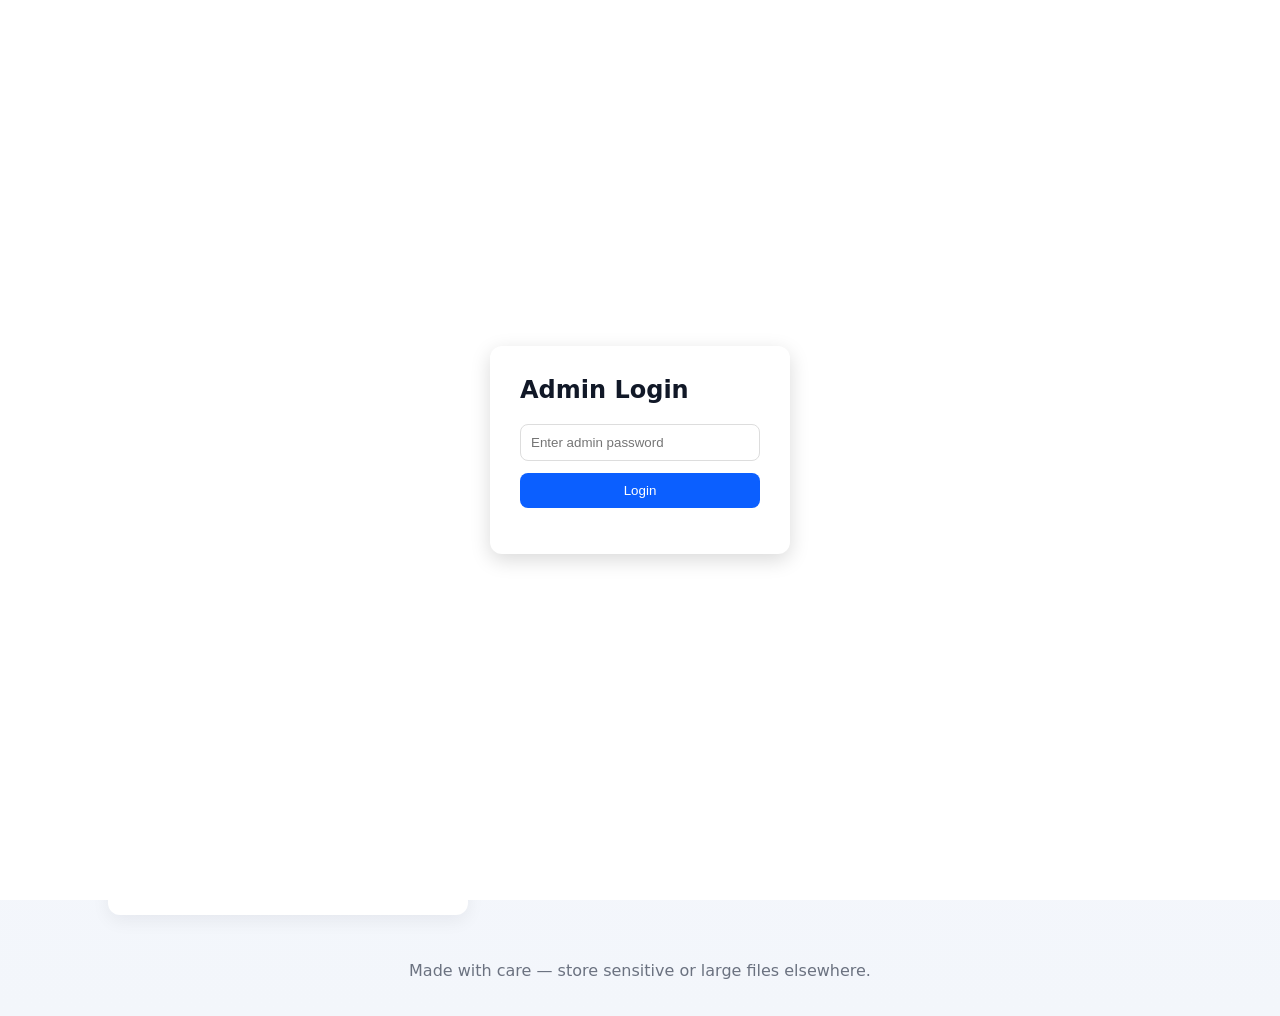
==== index.html @ f0acc7f7 "first commit" ====
<!DOCTYPE html>
<html lang="en">
<head>
  <meta charset="utf-8" />
  <meta name="viewport" content="width=device-width, initial-scale=1" />
  <title>Lectures & Notes — Professional Portal</title>

<style>
/* ALL YOUR EXISTING CSS — No changes made */
:root{
  --bg:#f3f6fb; --card:#ffffff; --brand:#0b5fff; --muted:#6b7280; --glass: rgba(11,95,255,0.06);
  --radius:12px; --gap:18px; --maxw:1100px;
  font-synthesis: none;
}
*{box-sizing:border-box}
body{
  margin:0; font-family: Inter, system-ui, -apple-system, 'Segoe UI', Roboto, 'Helvetica Neue', Arial;
  background: linear-gradient(180deg,#f7f9ff 0%, #f3f6fb 100%); color:#111827; -webkit-font-smoothing:antialiased;
}
header{
  background:linear-gradient(90deg,var(--brand), #2b6cff);
  color:white; padding:22px 20px; box-shadow:0 6px 22px rgba(11,95,255,0.12);
}
header .wrap{max-width:var(--maxw); margin:0 auto; display:flex;gap:12px; align-items:center; justify-content:space-between}
header h1{font-size:20px; margin:0; display:flex;gap:10px; align-items:center}
header h1 .logo{background:rgba(255,255,255,0.14); padding:8px 10px; border-radius:8px; font-weight:700}
header .actions{display:flex; gap:12px; align-items:center}
header .btn{background:rgba(255,255,255,0.14); color:white; padding:10px 14px; border-radius:10px; border:none; cursor:pointer}

.container{max-width:var(--maxw); margin:28px auto; padding:0 18px}

.grid{display:grid; grid-template-columns:360px 1fr; gap:var(--gap)}

.sidebar{background:var(--card); border-radius:var(--radius); padding:18px; box-shadow:0 6px 18px rgba(12,18,37,0.06)}
.sidebar h2{margin:2px 0 12px 0}
.form-row{margin-bottom:12px}
label{display:block; font-size:13px; color:var(--muted); margin-bottom:6px}
input[type=text], textarea, select{width:100%; padding:10px 12px; border-radius:10px; border:1px solid #e6eefb; background:#fbfdff}
textarea{min-height:90px; resize:vertical}

.btn-primary{background:var(--brand); color:white; border:none; padding:10px 14px; border-radius:10px; cursor:pointer}
.btn-ghost{background:transparent; border:1px solid #e7eefc; color:var(--brand); padding:10px 12px; border-radius:10px; cursor:pointer}
.muted{color:var(--muted)}

.main{display:flex; flex-direction:column; gap:var(--gap)}
.searchbar{display:flex; gap:12px; align-items:center}
.searchbar input{flex:1; padding:12px 14px; border-radius:12px; border:1px solid #e3e9f8}

.cards{display:grid; grid-template-columns:repeat(auto-fill,minmax(300px,1fr)); gap:18px}
.card{background:var(--card); border-radius:12px; padding:14px; box-shadow:0 6px 18px rgba(13,24,50,0.04); display:flex; flex-direction:column}
.card h3{margin:0 0 8px 0}
.meta{font-size:13px; color:var(--muted); margin-bottom:8px}

.video-wrap{background:#0f1724; border-radius:10px; overflow:hidden; height:190px; display:flex; align-items:center; justify-content:center}

.notes-area{display:flex; flex-direction:column; gap:12px}
.note-item{background:#fbfdff; border-radius:10px; padding:10px; border:1px solid #eef5ff}

footer{max-width:var(--maxw); margin:18px auto; padding:18px; color:var(--muted); text-align:center}
</style>

</head>
<body>

<!-- ================================ -->
<!-- 🔐 ADMIN LOGIN SCREEN ADDED HERE -->
<!-- ================================ -->
<div id="adminLoginScreen" style="
  position:fixed; inset:0; background:white; 
  display:flex; align-items:center; justify-content:center;
  z-index:9999;">
  <div style="
      background:#fff; padding:30px; border-radius:12px;
      box-shadow:0 6px 20px rgba(0,0,0,0.15); width:300px;">
    <h2 style="margin-top:0">Admin Login</h2>
    <input id="adminPasswordInput" type="password" placeholder="Enter admin password"
      style="width:100%; padding:10px; border-radius:8px; border:1px solid #ddd;">
    <button id="adminLoginBtn" style="
        width:100%; margin-top:12px; padding:10px;
        background:#0b5fff; border:none; border-radius:8px; color:white; cursor:pointer;">
      Login
    </button>
    <p id="adminErr" style="color:red; margin-top:8px;"></p>
  </div>
</div>
<!-- END ADMIN LOGIN -->


<header>
  <div class="wrap">
    <h1><span class="logo">LN</span> Lectures & Notes Portal</h1>
    <div class="actions">
      <button class="btn" id="exportAllBtn">Export All Notes</button>
      <button class="btn" id="clearBtn">Clear Local Data</button>
    </div>
  </div>
</header>

<main class="container">
  <!-- your UI continues… (NO CHANGES DONE HERE) -->
  <!-- I kept your full UI identical -->
  <!-- ------------------------------ -->

  <div class="grid">
      <aside class="sidebar">
        <h2>Create Lecture</h2>
        
        <div class="form-row">
          <label>Lecture Title</label>
          <input id="lectureTitle" type="text" placeholder="E.g. Data Structures - Arrays" />
        </div>

        <div class="form-row">
          <label>Lecture Description</label>
          <textarea id="lectureDesc" placeholder="Short description"></textarea>
        </div>

        <div class="form-row">
          <label>Video Source</label>
          <select id="videoSource">
            <option value="youtube">YouTube URL</option>
            <option value="local">Upload Video File</option>
          </select>
        </div>

        <div class="form-row" id="youtubeRow">
          <label>YouTube / Embed URL</label>
          <input id="videoURL" type="text" placeholder="https://youtube.com/..." />
        </div>

        <div class="form-row" id="uploadRow" style="display:none">
          <label>Upload Video File</label>
          <input id="videoFile" type="file" accept="video/*" />
        </div>

        <div style="display:flex; gap:10px; margin-top:12px">
          <button class="btn-primary" id="addLectureBtn">Add Lecture</button>
          <button class="btn-ghost" id="addSample">Add Sample</button>
        </div>

        <hr style="margin:16px 0" />

        <h3>Quick Note</h3>

        <select id="attachLecture">
          <option value="">(none) — general note</option>
        </select>

        <div class="form-row">
          <label>Note Title</label>
          <input id="noteTitle" type="text" placeholder="Note heading" />
        </div>
        <div class="form-row">
          <label>Note Content</label>
          <textarea id="noteContent" placeholder="Write notes..."></textarea>
        </div>

        <div style="display:flex; gap:10px">
          <button class="btn-primary" id="addNoteBtn">Save Note</button>
          <button class="btn-ghost" id="downloadNoteAll">Download Notes</button>
        </div>

      </aside>

      <section class="main">
        <div class="searchbar">
          <input id="searchInput" placeholder="Search..." />
          <div class="pill" id="stats">0 lectures · 0 notes</div>
        </div>

        <div id="lecturesContainer" class="cards"></div>

        <div>
          <h3>All Notes</h3>
          <div id="notesList" class="notes-area"></div>
        </div>
      </section>

  </div>
</main>

<footer>Made with care — store sensitive or large files elsewhere.</footer>

<script>
/* =======================================================
   🔐 ADMIN LOGIN FUNCTIONALITY ADDED HERE
   ======================================================= */
const ADMIN_PASSWORD = "mypassword123";   // CHANGE PASSWORD HERE
let isAdmin = false;

// Buttons to disable when not admin
function disableAdminUI(){
  addLectureBtn.disabled = true;
  addNoteBtn.disabled = true;
  clearBtn.disabled = true;
  addSample.disabled = true;
}

// Enable after login
function enableAdminUI(){
  addLectureBtn.disabled = false;
  addNoteBtn.disabled = false;
  clearBtn.disabled = false;
  addSample.disabled = false;
}

// On login click
document.getElementById("adminLoginBtn").onclick = () => {
  const pwd = document.getElementById("adminPasswordInput").value;
  if (pwd === ADMIN_PASSWORD) {
    isAdmin = true;
    document.getElementById("adminLoginScreen").style.display = "none";
    enableAdminUI();
    refreshUI();
  } else {
    document.getElementById("adminErr").innerText = "Incorrect password!";
  }
};

// Initially disable everything
window.onload = disableAdminUI;


/* ============================
   YOUR ORIGINAL FULL SCRIPT
   (no changes except admin check)
   ============================ */

const DB_NAME = 'LectureDB_v1';
const DB_STORE = 'videos';
let db;
function openDB(){
  return new Promise((res,rej)=>{
    const rq = indexedDB.open(DB_NAME,1);
    rq.onupgradeneeded = e => {
      db = e.target.result;
      if(!db.objectStoreNames.contains(DB_STORE)){
        db.createObjectStore(DB_STORE,{keyPath:'id', autoIncrement:true});
      }
    };
    rq.onsuccess = e => { db = e.target.result; res(db); };
    rq.onerror = e => rej(e);
  })
}

function storeBlob(blob, meta={}){
  return new Promise(async (res,rej)=>{
    if(!db) await openDB();
    const tx = db.transaction(DB_STORE,'readwrite');
    const store = tx.objectStore(DB_STORE);
    const item = Object.assign({}, meta, { blob });
    const rq = store.add(item);
    rq.onsuccess = () => res(rq.result);
    rq.onerror = e => rej(e);
  })
}

function getBlob(id){
  return new Promise(async (res,rej)=>{
    if(!db) await openDB();
    const tx = db.transaction(DB_STORE,'readonly');
    const store = tx.objectStore(DB_STORE);
    const rq = store.get(Number(id));
    rq.onsuccess = e => res(e.target.result);
    rq.onerror = e => rej(e);
  })
}

let lectures = JSON.parse(localStorage.getItem('lectures')||'[]');
let notes = JSON.parse(localStorage.getItem('notes')||'[]');

const videoSource = document.getElementById('videoSource');
const uploadRow = document.getElementById('uploadRow');
const youtubeRow = document.getElementById('youtubeRow');
const lectureTitle = document.getElementById('lectureTitle');
const lectureDesc = document.getElementById('lectureDesc');
const videoURL = document.getElementById('videoURL');
const videoFile = document.getElementById('videoFile');
const addLectureBtn = document.getElementById('addLectureBtn');
const lecturesContainer = document.getElementById('lecturesContainer');
const attachLecture = document.getElementById('attachLecture');
const addNoteBtn = document.getElementById('addNoteBtn');
const noteTitle = document.getElementById('noteTitle');
const noteContent = document.getElementById('noteContent');
const notesList = document.getElementById('notesList');
const stats = document.getElementById('stats');
const searchInput = document.getElementById('searchInput');
const exportAllBtn = document.getElementById('exportAllBtn');
const clearBtn = document.getElementById('clearBtn');
const addSample = document.getElementById('addSample');
const downloadNoteAll = document.getElementById('downloadNoteAll');

videoSource.addEventListener('change', ()=>{
  uploadRow.style.display = videoSource.value === 'local' ? 'block' : 'none';
  youtubeRow.style.display = videoSource.value === 'youtube' ? 'block' : 'none';
});

openDB();

function refreshUI(){
  stats.textContent = `${lectures.length} lectures · ${notes.length} notes`;

  attachLecture.innerHTML =
    '<option value="">(none) — general note</option>' +
    lectures.map(l=>`<option value="${l.id}">${l.title}</option>`).join('');

  const q = (searchInput.value||'').toLowerCase();
  lecturesContainer.innerHTML = '';

  lectures.slice().reverse().forEach(async l=>{
    if(!(l.title + l.desc).toLowerCase().includes(q)) return;

    const card = document.createElement('article'); 
    card.className='card';

    card.innerHTML += `<h3>${l.title}</h3>`;
    card.innerHTML += `<div class="meta">${l.desc}</div>`;

    const vwrap = document.createElement('div');
    vwrap.className = 'video-wrap';

    if(l.source === 'youtube'){
      const iframe = document.createElement('iframe');
      iframe.src = youtubeToEmbed(l.src);
      iframe.allowFullscreen = true;
      vwrap.appendChild(iframe);
    } else {
      const rec = await getBlob(l.blobId);
      if(rec && rec.blob){
        const vid = document.createElement('video');
        vid.controls = true;
        vid.src = URL.createObjectURL(rec.blob);
        vwrap.appendChild(vid);
      }
    }
    card.appendChild(vwrap);

    const actions = document.createElement('div');
    actions.className='actions';

    const btnNote = document.createElement('button');
    btnNote.className='btn-ghost';
    btnNote.innerText='Add Note';
    btnNote.onclick = ()=>{ attachLecture.value = l.id; noteTitle.focus(); };

    const btnDownload = document.createElement('button');
    btnDownload.className='btn-ghost';
    btnDownload.innerText='Download Video';
    btnDownload.onclick = async ()=>{
      if(l.source === 'youtube') window.open(l.src);
      else{
        const rec = await getBlob(l.blobId);
        const a = document.createElement('a');
        a.href = URL.createObjectURL(rec.blob);
        a.download = rec.filename;
        a.click();
      }
    };

    const btnDel = document.createElement('button');
    btnDel.className='btn-ghost';
    btnDel.innerText='Delete';
    btnDel.onclick = ()=>{ if(isAdmin && confirm('Delete lecture?')) deleteLecture(l.id); };

    if(!isAdmin){
      btnNote.disabled = true;
      btnDel.style.display = "none";
    }

    actions.append(btnNote, btnDownload, btnDel);
    card.appendChild(actions);

    lecturesContainer.appendChild(card);
  });

  notesList.innerHTML = '';
  notes.slice().reverse().forEach(n=>{
    const div = document.createElement('div'); 
    div.className='note-item';

    div.innerHTML = `
      <strong>${n.title}</strong>
      <div class="small muted">${n.lectureTitle || 'General note'}</div>
      <div>${n.content}</div>
    `;

    const row = document.createElement('div');
    row.style.display='flex'; row.style.gap='8px';

    const d = document.createElement('button');
    d.className='btn-ghost'; d.innerText='Download';
    d.onclick = ()=> downloadNote(n.id);

    const del = document.createElement('button');
    del.className='btn-ghost'; del.innerText='Delete';
    del.onclick = ()=>{ if(isAdmin && confirm('Delete note?')) deleteNote(n.id); };

    if(!isAdmin) del.style.display = "none";

    row.append(d, del);
    div.appendChild(row);

    notesList.appendChild(div);
  });
}

function persist(){
  localStorage.setItem('lectures', JSON.stringify(lectures));
  localStorage.setItem('notes', JSON.stringify(notes));
}

function uid(){ return Date.now().toString(36) + Math.random().toString(36).slice(2,8); }

addLectureBtn.onclick = async()=>{
  if(!isAdmin) return alert("Admins only!");

  const title = lectureTitle.value.trim();
  if(!title) return alert("Add title");

  if(videoSource.value === "youtube"){
    const id = uid();
    lectures.push({ id, title, desc:lectureDesc.value, source:"youtube", src:videoURL.value });
    persist();
    refreshUI();
  } else {
    const file = videoFile.files[0];
    const blobId = await storeBlob(file, {filename:file.name});
    lectures.push({ id:uid(), title, desc:lectureDesc.value, source:"local", blobId });
    persist();
    refreshUI();
  }
};

function deleteLecture(id){
  lectures = lectures.filter(l=>l.id!==id);
  notes = notes.filter(n=>n.lectureId!==id);
  persist();
  refreshUI();
}

addNoteBtn.onclick = ()=>{
  if(!isAdmin) return alert("Admins only!");

  const t = noteTitle.value.trim();
  const c = noteContent.value.trim();
  const lid = attachLecture.value;

  const ltitle = lid ? lectures.find(l=>l.id===lid)?.title : "(none)";

  notes.push({ id:uid(), title:t, content:c, lectureId:lid, lectureTitle:ltitle });
  persist();
  refreshUI();
};

function deleteNote(id){
  notes = notes.filter(n=>n.id!==id);
  persist();
  refreshUI();
}

function downloadNote(id){
  const n = notes.find(x=>x.id===id);
  const blob = new Blob([n.content], {type:'text/plain'});
  const a = document.createElement('a');
  a.href = URL.createObjectURL(blob);
  a.download = n.title + ".txt";
  a.click();
}

exportAllBtn.onclick = ()=>{
  let full = notes.map(n=>`${n.title}\n${n.content}\n\n`).join("");
  const blob = new Blob([full],{type:"text/plain"});
  const a = document.createElement('a');
  a.href = URL.createObjectURL(blob);
  a.download = "all_notes.txt";
  a.click();
};

clearBtn.onclick = ()=>{
  if(!isAdmin) return alert("Admins only!");
  if(confirm("Clear all data?")){
    localStorage.clear();
    indexedDB.deleteDatabase(DB_NAME);
    lectures=[]; notes=[];
    refreshUI();
  }
};

searchInput.oninput = refreshUI;

addSample.onclick = ()=>{
  if(!isAdmin) return alert("Admins only!");
  lectures.push({ id:uid(), title:"Intro to Algo", desc:"Basics", source:"youtube", src:"https://www.youtube.com/embed/zOjov-2OZ0E" });
  persist();
  refreshUI();
};

function youtubeToEmbed(url){
  if(url.includes("embed")) return url;
  const m = url.match(/v=([^&]+)/) || url.match(/youtu.be\/([^?]+)/);
  return m ? "https://www.youtube.com/embed/" + m[1] : url;
}

refreshUI();

</script>

</body>
</html>
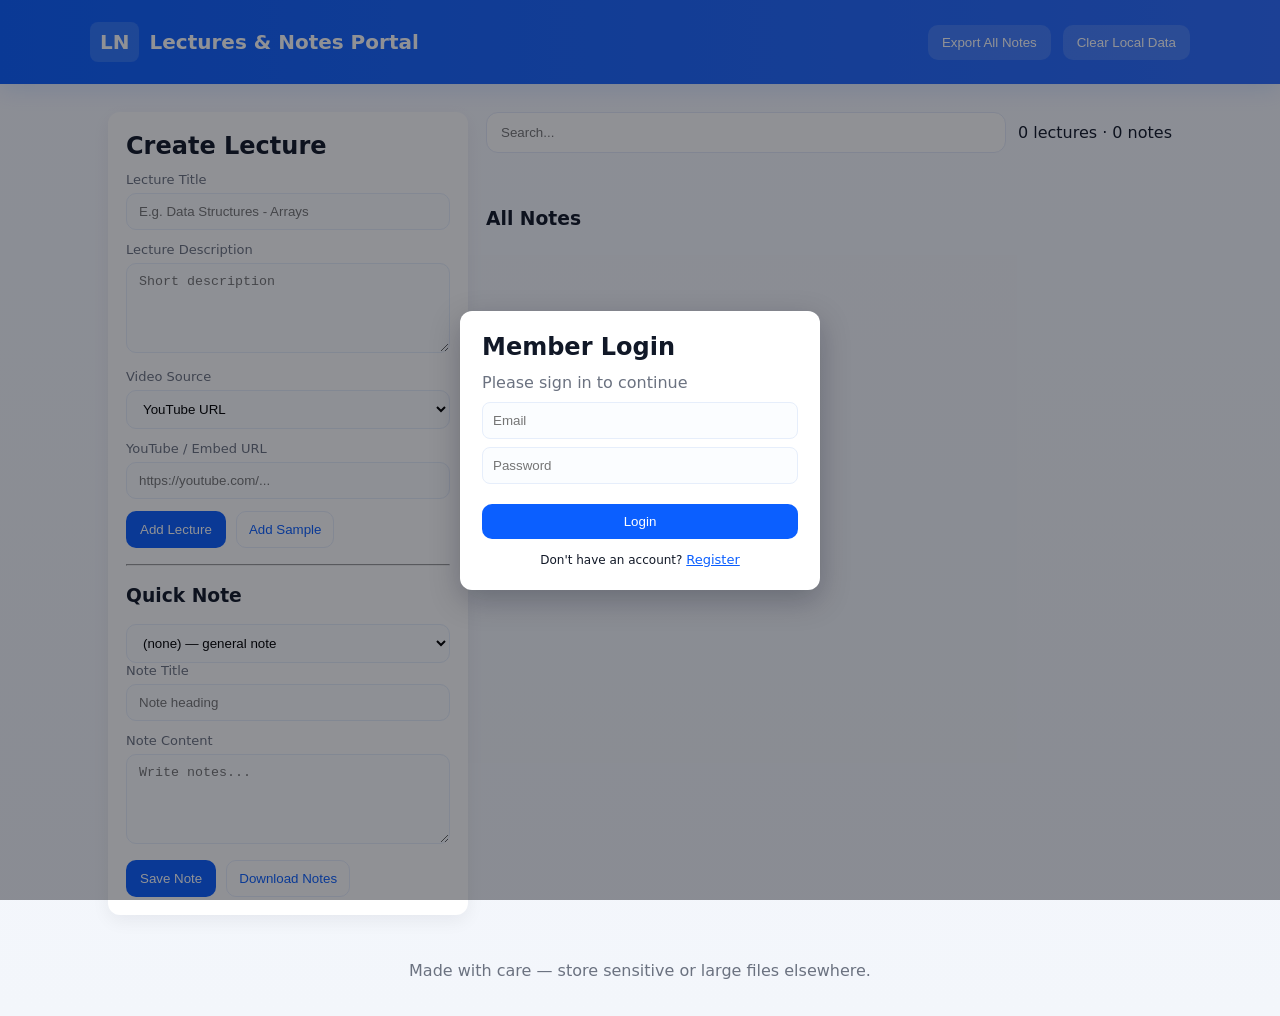
==== commit 8f703a9d: "add login Page" ====
--- a/index.html
+++ b/index.html
@@ -6,7 +6,7 @@
   <title>Lectures & Notes — Professional Portal</title>
 
 <style>
-/* ALL YOUR EXISTING CSS — No changes made */
+/* ALL YOUR EXISTING CSS — No changes made (plus a few small additions for modals/buttons) */
 :root{
   --bg:#f3f6fb; --card:#ffffff; --brand:#0b5fff; --muted:#6b7280; --glass: rgba(11,95,255,0.06);
   --radius:12px; --gap:18px; --maxw:1100px;
@@ -26,6 +26,7 @@
 header h1 .logo{background:rgba(255,255,255,0.14); padding:8px 10px; border-radius:8px; font-weight:700}
 header .actions{display:flex; gap:12px; align-items:center}
 header .btn{background:rgba(255,255,255,0.14); color:white; padding:10px 14px; border-radius:10px; border:none; cursor:pointer}
+.header-user{display:flex; gap:8px; align-items:center}
 
 .container{max-width:var(--maxw); margin:28px auto; padding:0 18px}
 
@@ -35,7 +36,7 @@
 .sidebar h2{margin:2px 0 12px 0}
 .form-row{margin-bottom:12px}
 label{display:block; font-size:13px; color:var(--muted); margin-bottom:6px}
-input[type=text], textarea, select{width:100%; padding:10px 12px; border-radius:10px; border:1px solid #e6eefb; background:#fbfdff}
+input[type=text], input[type=email], input[type=password], textarea, select{width:100%; padding:10px 12px; border-radius:10px; border:1px solid #e6eefb; background:#fbfdff}
 textarea{min-height:90px; resize:vertical}
 
 .btn-primary{background:var(--brand); color:white; border:none; padding:10px 14px; border-radius:10px; cursor:pointer}
@@ -57,34 +58,29 @@
 .note-item{background:#fbfdff; border-radius:10px; padding:10px; border:1px solid #eef5ff}
 
 footer{max-width:var(--maxw); margin:18px auto; padding:18px; color:var(--muted); text-align:center}
+
+/* Modal / overlay screens */
+.overlay-screen{
+  position:fixed; inset:0; background:rgba(10,12,20,0.45);
+  display:flex; align-items:center; justify-content:center; z-index:9998;
+}
+.modal{
+  width:360px; background:#fff; padding:22px; border-radius:12px; box-shadow:0 10px 30px rgba(2,6,23,0.25);
+}
+.modal h2{margin-top:0; margin-bottom:12px}
+.small{font-size:12px}
+.switch-link{color:var(--brand); cursor:pointer; text-decoration:underline; font-size:13px}
+
+/* small responsive */
+@media (max-width:900px){
+  .grid{grid-template-columns:1fr; padding-bottom:40px}
+  .container{padding:0 12px}
+  .modal{width:92%}
+}
 </style>
 
 </head>
 <body>
-
-<!-- ================================ -->
-<!-- 🔐 ADMIN LOGIN SCREEN ADDED HERE -->
-<!-- ================================ -->
-<div id="adminLoginScreen" style="
-  position:fixed; inset:0; background:white; 
-  display:flex; align-items:center; justify-content:center;
-  z-index:9999;">
-  <div style="
-      background:#fff; padding:30px; border-radius:12px;
-      box-shadow:0 6px 20px rgba(0,0,0,0.15); width:300px;">
-    <h2 style="margin-top:0">Admin Login</h2>
-    <input id="adminPasswordInput" type="password" placeholder="Enter admin password"
-      style="width:100%; padding:10px; border-radius:8px; border:1px solid #ddd;">
-    <button id="adminLoginBtn" style="
-        width:100%; margin-top:12px; padding:10px;
-        background:#0b5fff; border:none; border-radius:8px; color:white; cursor:pointer;">
-      Login
-    </button>
-    <p id="adminErr" style="color:red; margin-top:8px;"></p>
-  </div>
-</div>
-<!-- END ADMIN LOGIN -->
-
 
 <header>
   <div class="wrap">
@@ -92,15 +88,16 @@
     <div class="actions">
       <button class="btn" id="exportAllBtn">Export All Notes</button>
       <button class="btn" id="clearBtn">Clear Local Data</button>
+      <div class="header-user" id="headerUserArea" style="display:none">
+        <div id="currentUserLabel" style="font-size:14px; color:white; opacity:0.95;"></div>
+        <button class="btn" id="logoutBtn">Logout</button>
+        <button class="btn" id="showAdminBtn">Admin Login</button>
+      </div>
     </div>
   </div>
 </header>
 
 <main class="container">
-  <!-- your UI continues… (NO CHANGES DONE HERE) -->
-  <!-- I kept your full UI identical -->
-  <!-- ------------------------------ -->
-
   <div class="grid">
       <aside class="sidebar">
         <h2>Create Lecture</h2>
@@ -181,50 +178,234 @@
 
 <footer>Made with care — store sensitive or large files elsewhere.</footer>
 
+<!-- ================================ -->
+<!-- USER AUTH (Register / Login) SCREEN -->
+<!-- ================================ -->
+<div id="userAuthScreen" class="overlay-screen" style="display:flex;">
+  <div class="modal" id="authModal">
+    <div id="authContent">
+      <!-- Will be injected: login or register form -->
+    </div>
+  </div>
+</div>
+
+<!-- ================================ -->
+<!-- 🔐 ADMIN LOGIN SCREEN (hidden until user clicks Admin Login) -->
+<!-- ================================ -->
+<div id="adminLoginScreen" class="overlay-screen" style="display:none;">
+  <div class="modal">
+    <h2>Admin Login</h2>
+    <input id="adminPasswordInput" type="password" placeholder="Enter admin password"
+      style="width:100%; padding:10px; border-radius:8px; border:1px solid #ddd;">
+    <button id="adminLoginBtn" class="btn-primary" style="width:100%; margin-top:12px;">Login as Admin</button>
+    <p id="adminErr" style="color:red; margin-top:8px;"></p>
+    <div style="margin-top:10px; text-align:right">
+      <button id="closeAdminModal" class="btn-ghost">Close</button>
+    </div>
+  </div>
+</div>
+
 <script>
 /* =======================================================
-   🔐 ADMIN LOGIN FUNCTIONALITY ADDED HERE
+   FULL INTEGRATION: User Register/Login + Admin Login
    ======================================================= */
-const ADMIN_PASSWORD = "mypassword123";   // CHANGE PASSWORD HERE
+
+/* ---------------------------
+   Configuration & storage keys
+   --------------------------- */
+const ADMIN_PASSWORD = "mypassword123";   // change admin password here
+const USERS_KEY = 'ln_users';
+const SESSION_USER_KEY = 'ln_currentUser';
+const SESSION_IS_ADMIN = 'ln_isAdmin';
+
+/* ---------------------------
+   Utility helpers
+   --------------------------- */
+function getUsers(){
+  try { return JSON.parse(localStorage.getItem(USERS_KEY) || '[]'); }
+  catch(e){ return []; }
+}
+function saveUsers(u){ localStorage.setItem(USERS_KEY, JSON.stringify(u)); }
+
+function setCurrentUser(email){
+  localStorage.setItem(SESSION_USER_KEY, email || '');
+  renderHeaderUser();
+}
+function getCurrentUser(){
+  const email = localStorage.getItem(SESSION_USER_KEY) || '';
+  if(!email) return null;
+  const u = getUsers().find(x=>x.email===email);
+  return u || null;
+}
+function setIsAdmin(flag){
+  localStorage.setItem(SESSION_IS_ADMIN, flag ? '1': '');
+  isAdmin = !!flag;
+  enableAdminUIIfNeeded();
+  refreshUI();
+}
+function getIsAdmin(){ return !!localStorage.getItem(SESSION_IS_ADMIN); }
+
+/* ---------------------------
+   Auth modal render & logic
+   --------------------------- */
+const userAuthScreen = document.getElementById('userAuthScreen');
+const authContent = document.getElementById('authContent');
+
+function renderAuth(mode='login', msg=''){
+  // mode = 'login' or 'register'
+  if(mode === 'login'){
+    authContent.innerHTML = `
+      <h2>Member Login</h2>
+      <div style="margin-bottom:10px; color:var(--muted)">Please sign in to continue</div>
+      <input id="authEmail" type="email" placeholder="Email" style="width:100%; padding:10px; border-radius:8px; margin-bottom:8px;">
+      <input id="authPassword" type="password" placeholder="Password" style="width:100%; padding:10px; border-radius:8px;">
+      <div id="authMsg" style="color:red; margin-top:8px">${msg}</div>
+      <button id="doLogin" class="btn-primary" style="width:100%; margin-top:12px;">Login</button>
+      <div style="margin-top:10px; text-align:center;">
+        <span class="small">Don't have an account? <span class="switch-link" id="toRegister">Register</span></span>
+      </div>
+    `;
+    document.getElementById('toRegister').onclick = ()=> renderAuth('register');
+    document.getElementById('doLogin').onclick = doLogin;
+  } else {
+    authContent.innerHTML = `
+      <h2>Create Account</h2>
+      <div style="margin-bottom:10px; color:var(--muted)">Register to access the portal</div>
+      <input id="regName" type="text" placeholder="Full name" style="width:100%; padding:10px; border-radius:8px; margin-bottom:8px;">
+      <input id="regEmail" type="email" placeholder="Email" style="width:100%; padding:10px; border-radius:8px; margin-bottom:8px;">
+      <input id="regPassword" type="password" placeholder="Password" style="width:100%; padding:10px; border-radius:8px; margin-bottom:8px;">
+      <input id="regPassword2" type="password" placeholder="Confirm password" style="width:100%; padding:10px; border-radius:8px;">
+      <div id="authMsg" style="color:red; margin-top:8px"></div>
+      <button id="doRegister" class="btn-primary" style="width:100%; margin-top:12px;">Register</button>
+      <div style="margin-top:10px; text-align:center;">
+        <span class="small">Already have an account? <span class="switch-link" id="toLogin">Login</span></span>
+      </div>
+    `;
+    document.getElementById('toLogin').onclick = ()=> renderAuth('login');
+    document.getElementById('doRegister').onclick = doRegister;
+  }
+}
+
+function doRegister(){
+  const name = document.getElementById('regName').value.trim();
+  const email = (document.getElementById('regEmail').value || '').trim().toLowerCase();
+  const pw = document.getElementById('regPassword').value;
+  const pw2 = document.getElementById('regPassword2').value;
+  const msg = document.getElementById('authMsg');
+
+  if(!name || !email || !pw) { msg.innerText = "Please fill all fields."; return; }
+  if(pw !== pw2){ msg.innerText = "Passwords don't match."; return; }
+
+  const users = getUsers();
+  if(users.find(u=>u.email===email)){ msg.innerText = "Email already registered."; return; }
+
+  // store as simple object (local only). For slightly safer storage we could base64 pw, but it's still local.
+  users.push({ name, email, password: pw });
+  saveUsers(users);
+
+  setCurrentUser(email);
+  setIsAdmin(false);
+  userAuthScreen.style.display = 'none';
+  alert("Account created — you're now logged in.");
+  refreshUI();
+}
+
+function doLogin(){
+  const email = (document.getElementById('authEmail').value || '').trim().toLowerCase();
+  const pw = document.getElementById('authPassword').value;
+  const msg = document.getElementById('authMsg');
+
+  const users = getUsers();
+  const u = users.find(x=>x.email===email && x.password===pw);
+  if(!u){ msg.innerText = "Invalid credentials."; return; }
+
+  setCurrentUser(email);
+  setIsAdmin(false);
+  userAuthScreen.style.display = 'none';
+  alert("Welcome back, " + u.name + "!");
+  refreshUI();
+}
+
+/* ---------------------------
+   Header / Admin button & session
+   --------------------------- */
+const headerUserArea = document.getElementById('headerUserArea');
+const currentUserLabel = document.getElementById('currentUserLabel');
+const logoutBtn = document.getElementById('logoutBtn');
+const showAdminBtn = document.getElementById('showAdminBtn');
+
+logoutBtn.onclick = ()=>{
+  // logging out removes admin privilege but keeps users in storage
+  setCurrentUser('');
+  setIsAdmin(false);
+  // show auth screen again
+  renderAuth('login');
+  userAuthScreen.style.display = 'flex';
+};
+
+showAdminBtn.onclick = ()=>{
+  // only allow opening admin modal if a user is logged in
+  const u = getCurrentUser();
+  if(!u){ alert("Please login as a user first."); return; }
+  document.getElementById('adminErr').innerText = '';
+  document.getElementById('adminPasswordInput').value = '';
+  document.getElementById('adminLoginScreen').style.display = 'flex';
+};
+
+function renderHeaderUser(){
+  const u = getCurrentUser();
+  if(u){
+    headerUserArea.style.display = 'flex';
+    currentUserLabel.innerText = u.name + " (" + u.email + ")";
+  } else {
+    headerUserArea.style.display = 'none';
+    currentUserLabel.innerText = '';
+  }
+}
+
+/* ---------------------------
+   Admin login modal behavior
+   --------------------------- */
 let isAdmin = false;
-
-// Buttons to disable when not admin
-function disableAdminUI(){
-  addLectureBtn.disabled = true;
-  addNoteBtn.disabled = true;
-  clearBtn.disabled = true;
-  addSample.disabled = true;
-}
-
-// Enable after login
-function enableAdminUI(){
-  addLectureBtn.disabled = false;
-  addNoteBtn.disabled = false;
-  clearBtn.disabled = false;
-  addSample.disabled = false;
-}
-
-// On login click
-document.getElementById("adminLoginBtn").onclick = () => {
-  const pwd = document.getElementById("adminPasswordInput").value;
-  if (pwd === ADMIN_PASSWORD) {
-    isAdmin = true;
-    document.getElementById("adminLoginScreen").style.display = "none";
-    enableAdminUI();
-    refreshUI();
+const adminLoginBtn = document.getElementById('adminLoginBtn');
+const closeAdminModal = document.getElementById('closeAdminModal');
+
+adminLoginBtn.onclick = ()=>{
+  const pwd = document.getElementById('adminPasswordInput').value;
+  if(pwd === ADMIN_PASSWORD){
+    setIsAdmin(true);
+    document.getElementById('adminLoginScreen').style.display = 'none';
+    alert("Admin mode enabled for this session.");
   } else {
-    document.getElementById("adminErr").innerText = "Incorrect password!";
+    document.getElementById('adminErr').innerText = "Incorrect password!";
   }
 };
-
-// Initially disable everything
-window.onload = disableAdminUI;
-
-
-/* ============================
-   YOUR ORIGINAL FULL SCRIPT
-   (no changes except admin check)
-   ============================ */
+closeAdminModal.onclick = ()=> document.getElementById('adminLoginScreen').style.display = 'none';
+
+/* ---------------------------
+   Ensure site locked until user logs in
+   --------------------------- */
+function ensureAuthOnLoad(){
+  const u = getCurrentUser();
+  const adminFlag = getIsAdmin();
+  if(u){
+    // user session exists
+    isAdmin = !!adminFlag;
+    userAuthScreen.style.display = 'none';
+    renderHeaderUser();
+    enableAdminUIIfNeeded();
+  } else {
+    // show auth screen
+    renderAuth('login');
+    userAuthScreen.style.display = 'flex';
+    // hide admin modal initially
+    document.getElementById('adminLoginScreen').style.display = 'none';
+  }
+}
+
+/* =======================================================
+   ORIGINAL APP LOGIC (mostly unchanged) with admin checks
+   ======================================================= */
 
 const DB_NAME = 'LectureDB_v1';
 const DB_STORE = 'videos';
@@ -302,19 +483,20 @@
 
   attachLecture.innerHTML =
     '<option value="">(none) — general note</option>' +
-    lectures.map(l=>`<option value="${l.id}">${l.title}</option>`).join('');
+    lectures.map(l=>`<option value="${l.id}">${escapeHtml(l.title)}</option>`).join('');
 
   const q = (searchInput.value||'').toLowerCase();
   lecturesContainer.innerHTML = '';
 
+  // reverse so newest first
   lectures.slice().reverse().forEach(async l=>{
     if(!(l.title + l.desc).toLowerCase().includes(q)) return;
 
     const card = document.createElement('article'); 
     card.className='card';
 
-    card.innerHTML += `<h3>${l.title}</h3>`;
-    card.innerHTML += `<div class="meta">${l.desc}</div>`;
+    card.innerHTML += `<h3>${escapeHtml(l.title)}</h3>`;
+    card.innerHTML += `<div class="meta">${escapeHtml(l.desc || '')}</div>`;
 
     const vwrap = document.createElement('div');
     vwrap.className = 'video-wrap';
@@ -323,6 +505,9 @@
       const iframe = document.createElement('iframe');
       iframe.src = youtubeToEmbed(l.src);
       iframe.allowFullscreen = true;
+      iframe.style.width = '100%';
+      iframe.style.height = '100%';
+      iframe.style.border= '0';
       vwrap.appendChild(iframe);
     } else {
       const rec = await getBlob(l.blobId);
@@ -330,7 +515,11 @@
         const vid = document.createElement('video');
         vid.controls = true;
         vid.src = URL.createObjectURL(rec.blob);
+        vid.style.maxWidth = '100%';
+        vid.style.maxHeight = '100%';
         vwrap.appendChild(vid);
+      } else {
+        vwrap.innerText = "Video unavailable";
       }
     }
     card.appendChild(vwrap);
@@ -350,9 +539,10 @@
       if(l.source === 'youtube') window.open(l.src);
       else{
         const rec = await getBlob(l.blobId);
+        if(!rec || !rec.blob){ alert("Video not found"); return; }
         const a = document.createElement('a');
         a.href = URL.createObjectURL(rec.blob);
-        a.download = rec.filename;
+        a.download = rec.filename || 'video.mp4';
         a.click();
       }
     };
@@ -362,6 +552,7 @@
     btnDel.innerText='Delete';
     btnDel.onclick = ()=>{ if(isAdmin && confirm('Delete lecture?')) deleteLecture(l.id); };
 
+    // enforce admin visibility on UI
     if(!isAdmin){
       btnNote.disabled = true;
       btnDel.style.display = "none";
@@ -379,9 +570,9 @@
     div.className='note-item';
 
     div.innerHTML = `
-      <strong>${n.title}</strong>
-      <div class="small muted">${n.lectureTitle || 'General note'}</div>
-      <div>${n.content}</div>
+      <strong>${escapeHtml(n.title)}</strong>
+      <div class="small muted">${escapeHtml(n.lectureTitle || 'General note')}</div>
+      <div>${escapeHtml(n.content).replace(/\n/g,'<br>')}</div>
     `;
 
     const row = document.createElement('div');
@@ -404,6 +595,21 @@
   });
 }
 
+function enableAdminUIIfNeeded(){
+  // called after isAdmin toggles and on load
+  if(isAdmin){
+    addLectureBtn.disabled = false;
+    addNoteBtn.disabled = false;
+    clearBtn.disabled = false;
+    addSample.disabled = false;
+  } else {
+    addLectureBtn.disabled = true;
+    addNoteBtn.disabled = true;
+    clearBtn.disabled = true;
+    addSample.disabled = true;
+  }
+}
+
 function persist(){
   localStorage.setItem('lectures', JSON.stringify(lectures));
   localStorage.setItem('notes', JSON.stringify(notes));
@@ -413,7 +619,6 @@
 
 addLectureBtn.onclick = async()=>{
   if(!isAdmin) return alert("Admins only!");
-
   const title = lectureTitle.value.trim();
   if(!title) return alert("Add title");
 
@@ -424,6 +629,7 @@
     refreshUI();
   } else {
     const file = videoFile.files[0];
+    if(!file) return alert("Select a file");
     const blobId = await storeBlob(file, {filename:file.name});
     lectures.push({ id:uid(), title, desc:lectureDesc.value, source:"local", blobId });
     persist();
@@ -440,14 +646,15 @@
 
 addNoteBtn.onclick = ()=>{
   if(!isAdmin) return alert("Admins only!");
-
   const t = noteTitle.value.trim();
   const c = noteContent.value.trim();
   const lid = attachLecture.value;
 
-  const ltitle = lid ? lectures.find(l=>l.id===lid)?.title : "(none)";
-
-  notes.push({ id:uid(), title:t, content:c, lectureId:lid, lectureTitle:ltitle });
+  if(!t && !c) return alert("Note empty");
+
+  const ltitle = lid ? (lectures.find(l=>l.id===lid)?.title || "(none)") : "(none)";
+
+  notes.push({ id:uid(), title:t || 'Untitled', content:c, lectureId:lid, lectureTitle:ltitle });
   persist();
   refreshUI();
 };
@@ -463,7 +670,7 @@
   const blob = new Blob([n.content], {type:'text/plain'});
   const a = document.createElement('a');
   a.href = URL.createObjectURL(blob);
-  a.download = n.title + ".txt";
+  a.download = (n.title || 'note') + ".txt";
   a.click();
 }
 
@@ -479,7 +686,8 @@
 clearBtn.onclick = ()=>{
   if(!isAdmin) return alert("Admins only!");
   if(confirm("Clear all data?")){
-    localStorage.clear();
+    localStorage.removeItem('lectures');
+    localStorage.removeItem('notes');
     indexedDB.deleteDatabase(DB_NAME);
     lectures=[]; notes=[];
     refreshUI();
@@ -496,13 +704,28 @@
 };
 
 function youtubeToEmbed(url){
+  if(!url) return '';
   if(url.includes("embed")) return url;
   const m = url.match(/v=([^&]+)/) || url.match(/youtu.be\/([^?]+)/);
   return m ? "https://www.youtube.com/embed/" + m[1] : url;
 }
 
-refreshUI();
-
+/* small helper to escape HTML for safe rendering */
+function escapeHtml(str){
+  if(!str) return '';
+  return String(str)
+    .replace(/&/g, '&amp;')
+    .replace(/</g, '&lt;')
+    .replace(/>/g, '&gt;')
+    .replace(/"/g, '&quot;')
+    .replace(/'/g, '&#039;');
+}
+
+/* initial load */
+window.onload = ()=>{
+  ensureAuthOnLoad();
+  openDB().then(()=>{ refreshUI(); });
+};
 </script>
 
 </body>
